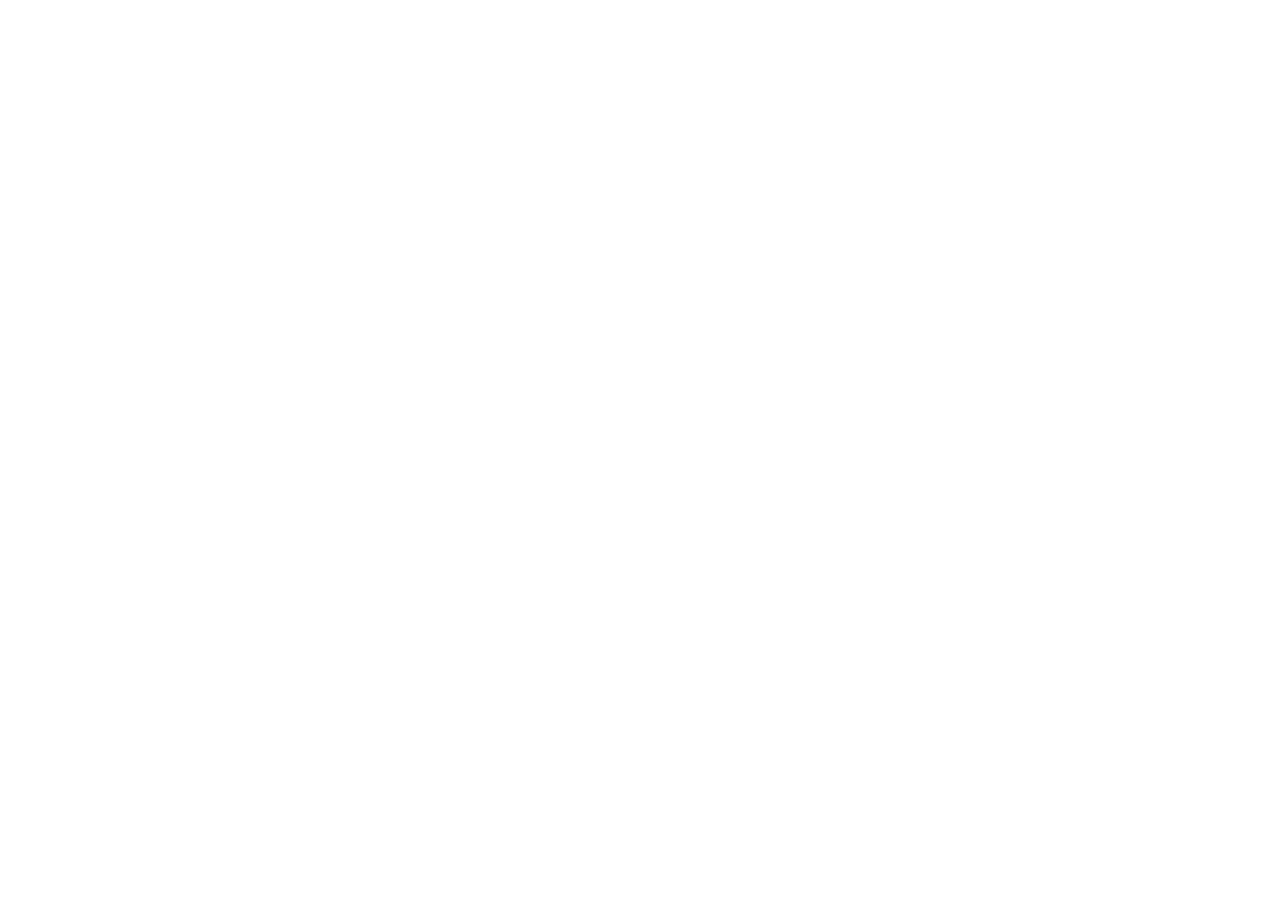
==== index.html @ 67ea98e2 "Create index.html" ====
<!DOCTYPE html>
<html lang="pt-br">
<head>
    <meta charset="UTF-8">
    <meta http-equiv="X-UA-Compatible" content="IE=edge">
    <meta name="viewport" content="width=device-width, initial-scale=1.0">
    <title>Projeto Rede Social</title>
    
</head>
<body>
    
</body>
</html>
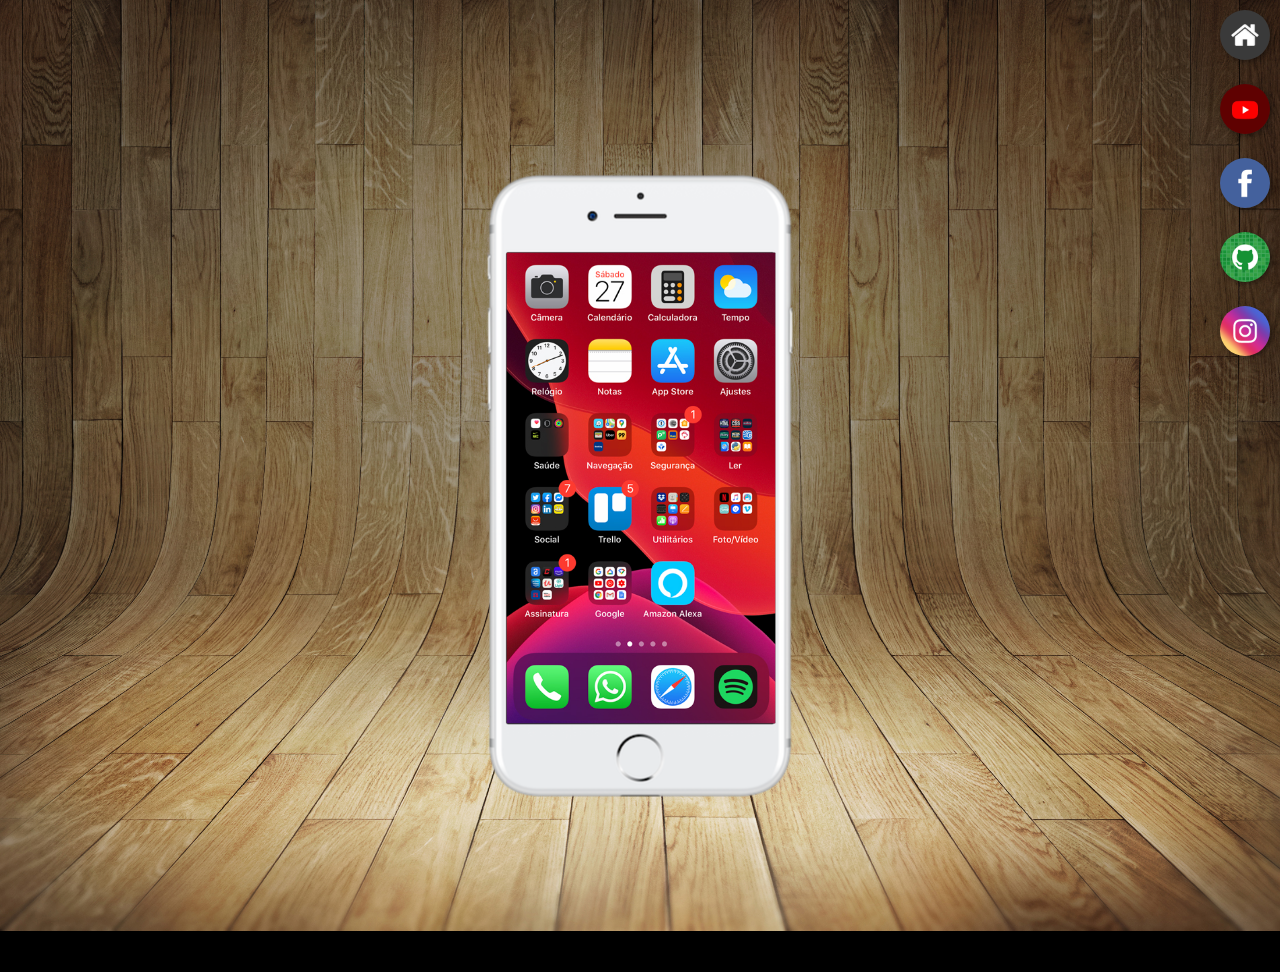
==== commit caeb7f2a: "continuando minhas redes sociais" ====
--- a/index.html
+++ b/index.html
@@ -4,10 +4,25 @@
     <meta charset="UTF-8">
     <meta http-equiv="X-UA-Compatible" content="IE=edge">
     <meta name="viewport" content="width=device-width, initial-scale=1.0">
+    <link rel="shortcut icon" href="favicon.ico" type="image/x-icon">
+    <link rel="stylesheet" href="estilos/style.css">
     <title>Projeto Rede Social</title>
-    
 </head>
 <body>
     
+    <main>
+        <section id="telefone">
+            <iframe src="home.html" name="tela" id="tela" frameborder="0"> 
+                Seu navegador não é compativel com isso.
+            </iframe>
+        </section>
+        <section id="redes-sociais">
+            <a href="#" target="tela"><img src="imagens/logo-home.jpg" alt="Botão Home"></a><br>
+            <a href="#" target="tela"><img src="imagens/logo-youtube.jpg" alt="Botão logo-youtube"></a><br>
+            <a href="#" target="tela"><img src="imagens/logo-facebook.jpg" alt="Botão Facebook"></a><br>
+            <a href="#" target="tela"><img src="imagens/logo-github.jpg" alt="Botão Github"></a><br>
+            <a href="#" target="tela"><img src="imagens/logo-instagram.jpg" alt="Botão Instagran"></a>
+        </section>
+    </main>
 </body>
 </html>--- a/estilos/style.css
+++ b/estilos/style.css
@@ -0,0 +1,58 @@
+@charset "UTF-8";
+
+*{
+    margin: 0px;
+    padding: 0px;
+    font-family: Arial, Helvetica, sans-serif;
+}
+
+html, body {
+    height: 100vh;
+    width: 100vw;
+    background-color: black;
+}
+
+main {
+    position: relative;
+    height: 108vh;
+    background: url(../imagens/fundo-madeira.jpg) no-repeat top center;
+    background-size: cover;
+    background-attachment: fixed;
+}
+
+section#telefone {
+    position: absolute;
+    top: 50%;
+    left: 50%;
+    transform: translate(-50%, -50%);
+
+    height: 627px;
+    width: 311px;
+    background: url('../imagens/frame-iphone.png') no-repeat;
+}
+
+iframe#tela {
+    position: relative;
+    top: 80px;
+    left: 22px;
+    width: 269px;
+    height:471px;
+}
+
+section#redes-sociais {
+    text-align: right ;
+}
+section#redes-sociais img {
+    width: 50px;
+    margin: 10px;
+    border-radius: 50%;
+    box-shadow: 2px 2px 5px rgba(0, 0, 0, 0.400);
+    box-sizing: border-box;
+}
+
+section#redes-sociais img:hover {
+    border: 2px solid rgba(255, 255, 255,0.637);
+    transform: translate(-3px, -3px);
+    box-shadow: 5px 5px 10px rgba(0, 0, 0, 0.404);
+    transition: transform .3s;
+}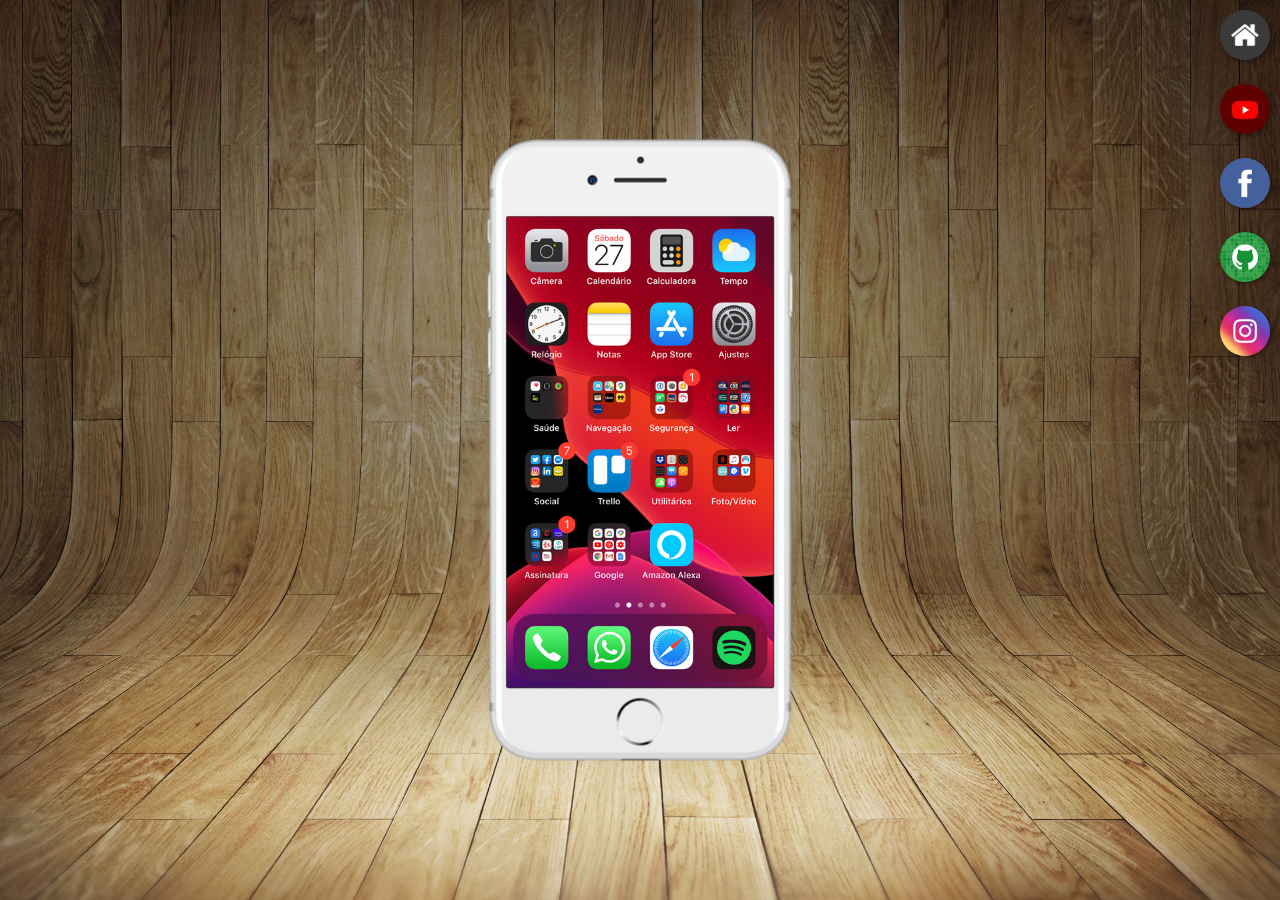
==== commit 87d06ef5: "Projeto concluído" ====
--- a/index.html
+++ b/index.html
@@ -17,11 +17,11 @@
             </iframe>
         </section>
         <section id="redes-sociais">
-            <a href="#" target="tela"><img src="imagens/logo-home.jpg" alt="Botão Home"></a><br>
-            <a href="#" target="tela"><img src="imagens/logo-youtube.jpg" alt="Botão logo-youtube"></a><br>
-            <a href="#" target="tela"><img src="imagens/logo-facebook.jpg" alt="Botão Facebook"></a><br>
-            <a href="#" target="tela"><img src="imagens/logo-github.jpg" alt="Botão Github"></a><br>
-            <a href="#" target="tela"><img src="imagens/logo-instagram.jpg" alt="Botão Instagran"></a>
+            <a href="home.html" target="tela"><img src="imagens/logo-home.jpg" alt="Botão Home"></a><br>
+            <a href="youtube.html" target="tela"><img src="imagens/logo-youtube.jpg" alt="Botão logo-youtube"></a><br>
+            <a href="facebook.html" target="tela"><img src="imagens/logo-facebook.jpg" alt="Botão Facebook"></a><br>
+            <a href="github.html" target="tela"><img src="imagens/logo-github.jpg" alt="Botão Github"></a><br>
+            <a href="instagram.html" target="tela"><img src="imagens/logo-instagram.jpg" alt="Botão Instagran"></a>
         </section>
     </main>
 </body>
--- a/estilos/style.css
+++ b/estilos/style.css
@@ -8,13 +8,14 @@
 
 html, body {
     height: 100vh;
-    width: 100vw;
+    width: 98vw;
     background-color: black;
 }
 
 main {
     position: relative;
-    height: 108vh;
+    height: 100vh;
+    width: 100VW;
     background: url(../imagens/fundo-madeira.jpg) no-repeat top center;
     background-size: cover;
     background-attachment: fixed;
@@ -35,7 +36,7 @@
     position: relative;
     top: 80px;
     left: 22px;
-    width: 269px;
+    width: 267px;
     height:471px;
 }
 
